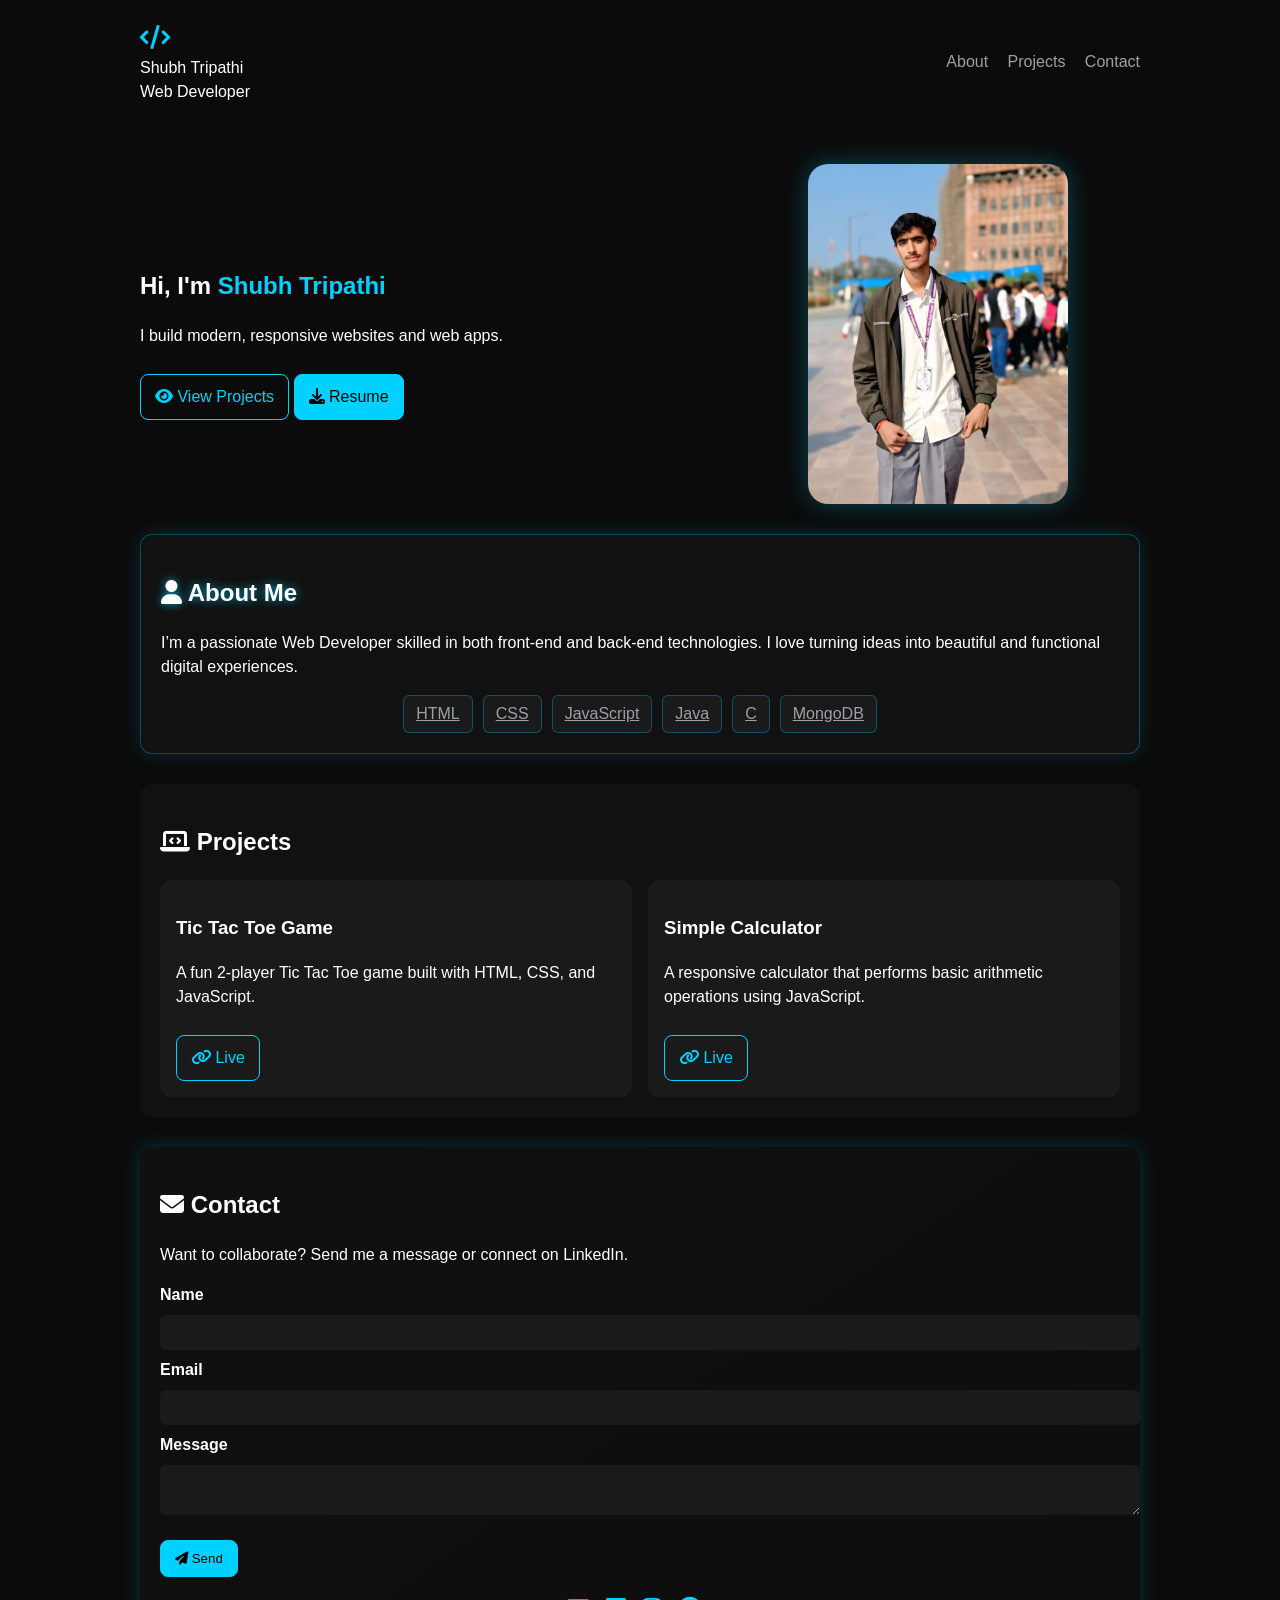
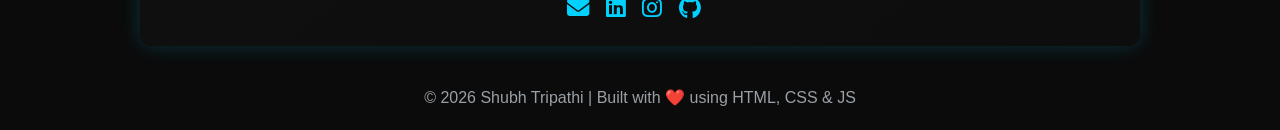
==== index.html @ 2902de12 "Add files via upload" ====
<!doctype html>
<html lang="en">
<head>
  <meta charset="utf-8">
  <meta name="viewport" content="width=device-width, initial-scale=1">
  <title>Shubh Tripathi | Web Developer Portfolio | HTML CSS JS MERN</title>

  <!-- 🌐 SEO Meta Tags -->
  <meta name="description" content="Official Portfolio of Shubh Tripathi — Web Developer from Lucknow skilled in HTML, CSS, JavaScript, Java, C, and MongoDB. Explore modern, responsive web projects.">
  <meta name="keywords" content="Shubh Tripathi, Portfolio, Web Developer, HTML, CSS, JavaScript, MERN Stack, Lucknow, Frontend Developer, Java, C, MongoDB, GitHub Portfolio">
  <meta name="author" content="Shubh Tripathi">

  <!-- 🌐 Open Graph / Facebook -->
  <meta property="og:title" content="Shubh Tripathi | Web Developer Portfolio">
  <meta property="og:description" content="Explore my responsive web projects, skills, and development work built using HTML, CSS, JS, and MongoDB.">
  <meta property="og:image" content="Portfolio_img.jpeg">
  <meta property="og:url" content="https://it-shubh.github.io/portfolio/">
  <meta property="og:type" content="website">

  <!-- 🐦 Twitter Card -->
  <meta name="twitter:card" content="summary_large_image">
  <meta name="twitter:title" content="Shubh Tripathi | Web Developer Portfolio">
  <meta name="twitter:description" content="Explore modern, responsive projects built by Shubh Tripathi using HTML, CSS, and JavaScript.">
  <meta name="twitter:image" content="Portfolio_img.jpeg">

  <!-- 📱 Icons + Fonts -->
  <link rel="icon" href="Portfolio_img.jpeg" type="image/jpeg">
  <link rel="stylesheet" href="https://cdnjs.cloudflare.com/ajax/libs/font-awesome/6.5.0/css/all.min.css">
  <link href="https://unpkg.com/aos@2.3.1/dist/aos.css" rel="stylesheet">
  <link rel="stylesheet" href="style.css">
</head>

<body>
  <div class="container">
    <!-- HEADER -->
    <header>
      <div class="brand">
        <div class="logo"><i class="fa-solid fa-code"></i></div>
        <div>
          <div class="name">Shubh Tripathi</div>
          <div class="title">Web Developer</div>
        </div>
      </div>
      <nav>
        <a href="#about">About</a>
        <a href="#projects">Projects</a>
        <a href="#contact">Contact</a>
      </nav>
    </header>

    <main>
      <!-- HERO SECTION -->
      <section class="hero reveal" data-aos="fade-up">
        <div class="hero-left">
          <h1>Hi, I'm <span class="accent">Shubh Tripathi</span></h1>
          <p class="tagline">I build modern, responsive websites and web apps.</p>
          <div class="cta">
            <a class="btn" href="#projects"><i class="fa-solid fa-eye"></i> View Projects</a>
            <a class="btn secondary" href="Shubh_Resume.pdf" download><i class="fa-solid fa-download"></i> Resume</a>
          </div>
        </div>
        <div class="hero-right">
          <img src="Portfolio_img.jpeg" alt="Shubh Tripathi Web Developer" class="profile-img zoomable">
        </div>
      </section>

      <!-- ABOUT SECTION -->
      <section id="about" class="card reveal zoomable" data-aos="fade-up">
        <h2><i class="fa-solid fa-user"></i> About Me</h2>
        <p>I’m a passionate Web Developer skilled in both front-end and back-end technologies. I love turning ideas into beautiful and functional digital experiences.</p>
        <div class="skills">
          <a href="html.html" class="skill">HTML</a>
          <a href="css.html" class="skill">CSS</a>
          <a href="javascript.html" class="skill">JavaScript</a>
          <a href="java.html" class="skill">Java</a>
          <a href="c.html" class="skill">C</a>
          <a href="mongodb.html" class="skill">MongoDB</a>
        </div>
      </section>

      <!-- PROJECTS SECTION -->
      <section id="projects" class="card reveal" data-aos="fade-up">
        <h2><i class="fa-solid fa-laptop-code"></i> Projects</h2>
        <div class="projects-grid">
          <div class="project">
            <h3>Tic Tac Toe Game</h3>
            <p>A fun 2-player Tic Tac Toe game built with HTML, CSS, and JavaScript.</p>
            <a class="btn" href="https://it-shubh.github.io/tic-tac-toe/" target="_blank"><i class="fa-solid fa-link"></i> Live</a>
          </div>
          <div class="project">
            <h3>Simple Calculator</h3>
            <p>A responsive calculator that performs basic arithmetic operations using JavaScript.</p>
            <a class="btn" href="https://it-shubh.github.io/calculatoor/" target="_blank"><i class="fa-solid fa-link"></i> Live</a>
          </div>
        </div>
      </section>

      <!-- CONTACT SECTION -->
      <section id="contact" class="card contact-card reveal" data-aos="fade-up">
        <h2><i class="fa-solid fa-envelope"></i> Contact</h2>
        <p>Want to collaborate? Send me a message or connect on LinkedIn.</p>
        <form id="contactForm" action="https://formspree.io/f/mpqjbrrz" method="POST">
          <label for="name">Name</label>
          <input id="name" name="name" type="text" required>
          <label for="email">Email</label>
          <input id="email" name="email" type="email" required>
          <label for="message">Message</label>
          <textarea id="message" name="message" required></textarea>
          <button type="submit" class="btn secondary"><i class="fa-solid fa-paper-plane"></i> Send</button>
          <div id="formStatus"></div>
        </form>
        <div class="socials">
          <a href="mailto:sstripathi500@gmail.com"><i class="fa-solid fa-envelope"></i></a>
          <a href="https://www.linkedin.com/in/shubhsandeeptripathi" target="_blank"><i class="fa-brands fa-linkedin"></i></a>
          <a href="https://www.instagram.com/shubhstripathi" target="_blank"><i class="fa-brands fa-instagram"></i></a>
          <a href="https://github.com/It-Shubh" target="_blank"><i class="fa-brands fa-github"></i></a>
        </div>
      </section>
    </main>

    <footer>© <span id="year"></span> Shubh Tripathi | Built with ❤️ using HTML, CSS & JS</footer>
  </div>

  <!-- JS -->
  <script src="https://unpkg.com/aos@2.3.1/dist/aos.js"></script>
  <script src="script.js"></script>
  <script>AOS.init({duration:1000,once:true});document.getElementById("year").textContent=new Date().getFullYear();</script>
</body>
</html>
---- style.css ----
html { scroll-behavior: smooth; }

:root {
  --bg: #0b0b0b;
  --card: #111;
  --accent: #00d1ff;
  --muted: #9aa0a6;
  --radius: 12px;
  --font: "Poppins", sans-serif;
}

body {
  margin: 0;
  background: var(--bg);
  color: #fff;
  font-family: var(--font);
  line-height: 1.5;
}

.container { max-width: 1000px; margin: auto; padding: 20px; }

header {
  display: flex;
  justify-content: space-between;
  align-items: center;
}

nav a {
  color: var(--muted);
  margin-left: 15px;
  text-decoration: none;
  font-weight: 500;
}
nav a:hover { color: var(--accent); }

.logo { color: var(--accent); font-size: 1.5rem; }

.hero {
  display: flex;
  align-items: center;
  justify-content: space-between;
  gap: 40px;
  margin-top: 60px;
  flex-wrap: wrap;
}
.hero-left { flex: 1 1 55%; }
.hero-right { flex: 1 1 40%; display: flex; justify-content: center; }

.profile-img {
  width: 260px;
  height: 340px;
  object-fit: cover;
  border-radius: 20px;
  box-shadow: 0 0 25px rgba(0, 209, 255, 0.3);
  transition: transform 0.3s ease, box-shadow 0.3s ease;
}
.profile-img:hover {
  transform: scale(1.08);
  box-shadow: 0 0 35px rgba(0, 209, 255, 0.6);
}

@media (max-width: 768px) {
  .hero { flex-direction: column-reverse; text-align: center; }
  .hero-left, .hero-right { flex: 1 1 100%; }
  .profile-img { width: 220px; height: 300px; }
}

.btn {
  background: transparent;
  border: 1px solid var(--accent);
  color: var(--accent);
  padding: 10px 14px;
  border-radius: 8px;
  text-decoration: none;
  display: inline-block;
  margin-top: 10px;
  transition: 0.3s;
}
.btn:hover { background: var(--accent); color: #000; }
.btn.secondary { background: var(--accent); color: #000; }

.card {
  background: var(--card);
  padding: 20px;
  border-radius: var(--radius);
  margin-top: 30px;
}

/* 🌟 ABOUT SECTION SPECIAL GLOW */
#about {
  position: relative;
  border: 1px solid rgba(0, 209, 255, 0.3);
  box-shadow: 0 0 20px rgba(0, 209, 255, 0.15);
  transition: box-shadow 0.5s ease;
  overflow: hidden;
}

#about:hover {
  box-shadow: 0 0 30px rgba(0, 209, 255, 0.4);
}

#about h2 {
  text-shadow: 0 0 10px rgba(0, 209, 255, 0.7);
  animation: glowPulse 2.5s infinite alternate;
}

@keyframes glowPulse {
  from { text-shadow: 0 0 8px rgba(0, 209, 255, 0.4); }
  to { text-shadow: 0 0 20px rgba(0, 209, 255, 0.9); }
}

.skills {
  display: flex;
  flex-wrap: wrap;
  gap: 10px;
  justify-content: center;
}

.skill {
  background: #1a1a1a;
  padding: 6px 12px;
  border-radius: 6px;
  color: var(--muted);
  border: 1px solid rgba(0, 209, 255, 0.3);
  transition: 0.3s ease;
}
.skill:hover {
  color: #fff;
  box-shadow: 0 0 12px rgba(0, 209, 255, 0.5);
  transform: scale(1.1);
}

.projects-grid {
  display: grid;
  grid-template-columns: repeat(auto-fit, minmax(220px, 1fr));
  gap: 16px;
}

.project {
  background: #1a1a1a;
  padding: 16px;
  border-radius: var(--radius);
  transition: 0.3s ease;
}
.project:hover {
  box-shadow: 0 0 20px rgba(0, 209, 255, 0.4);
  transform: translateY(-5px);
}

.contact-card {
  background: linear-gradient(145deg, #101010, #0d0d0d);
  box-shadow: 0 0 20px rgba(0, 209, 255, 0.2);
  animation: bounceIn 1.2s ease;
}
@keyframes bounceIn {
  0% { transform: translateY(100px); opacity: 0; }
  60% { transform: translateY(-15px); opacity: 1; }
  80% { transform: translateY(5px); }
  100% { transform: translateY(0); }
}

label { font-weight: bold; }
input, textarea {
  width: 100%;
  background: #1a1a1a;
  border: none;
  color: #fff;
  padding: 10px;
  border-radius: 6px;
  margin: 8px 0;
}
textarea { resize: vertical; }

footer {
  text-align: center;
  margin-top: 40px;
  color: var(--muted);
}

.accent { color: var(--accent); }

.socials { margin-top: 15px; text-align: center; }
.socials a {
  color: var(--accent);
  margin-right: 12px;
  font-size: 1.4rem;
  transition: 0.3s;
}
.socials a:hover { color: #fff; }

.reveal {
  opacity: 0;
  transform: translateY(50px);
  transition: all 0.8s ease;
}
.reveal.active {
  opacity: 1;
  transform: translateY(0);
}
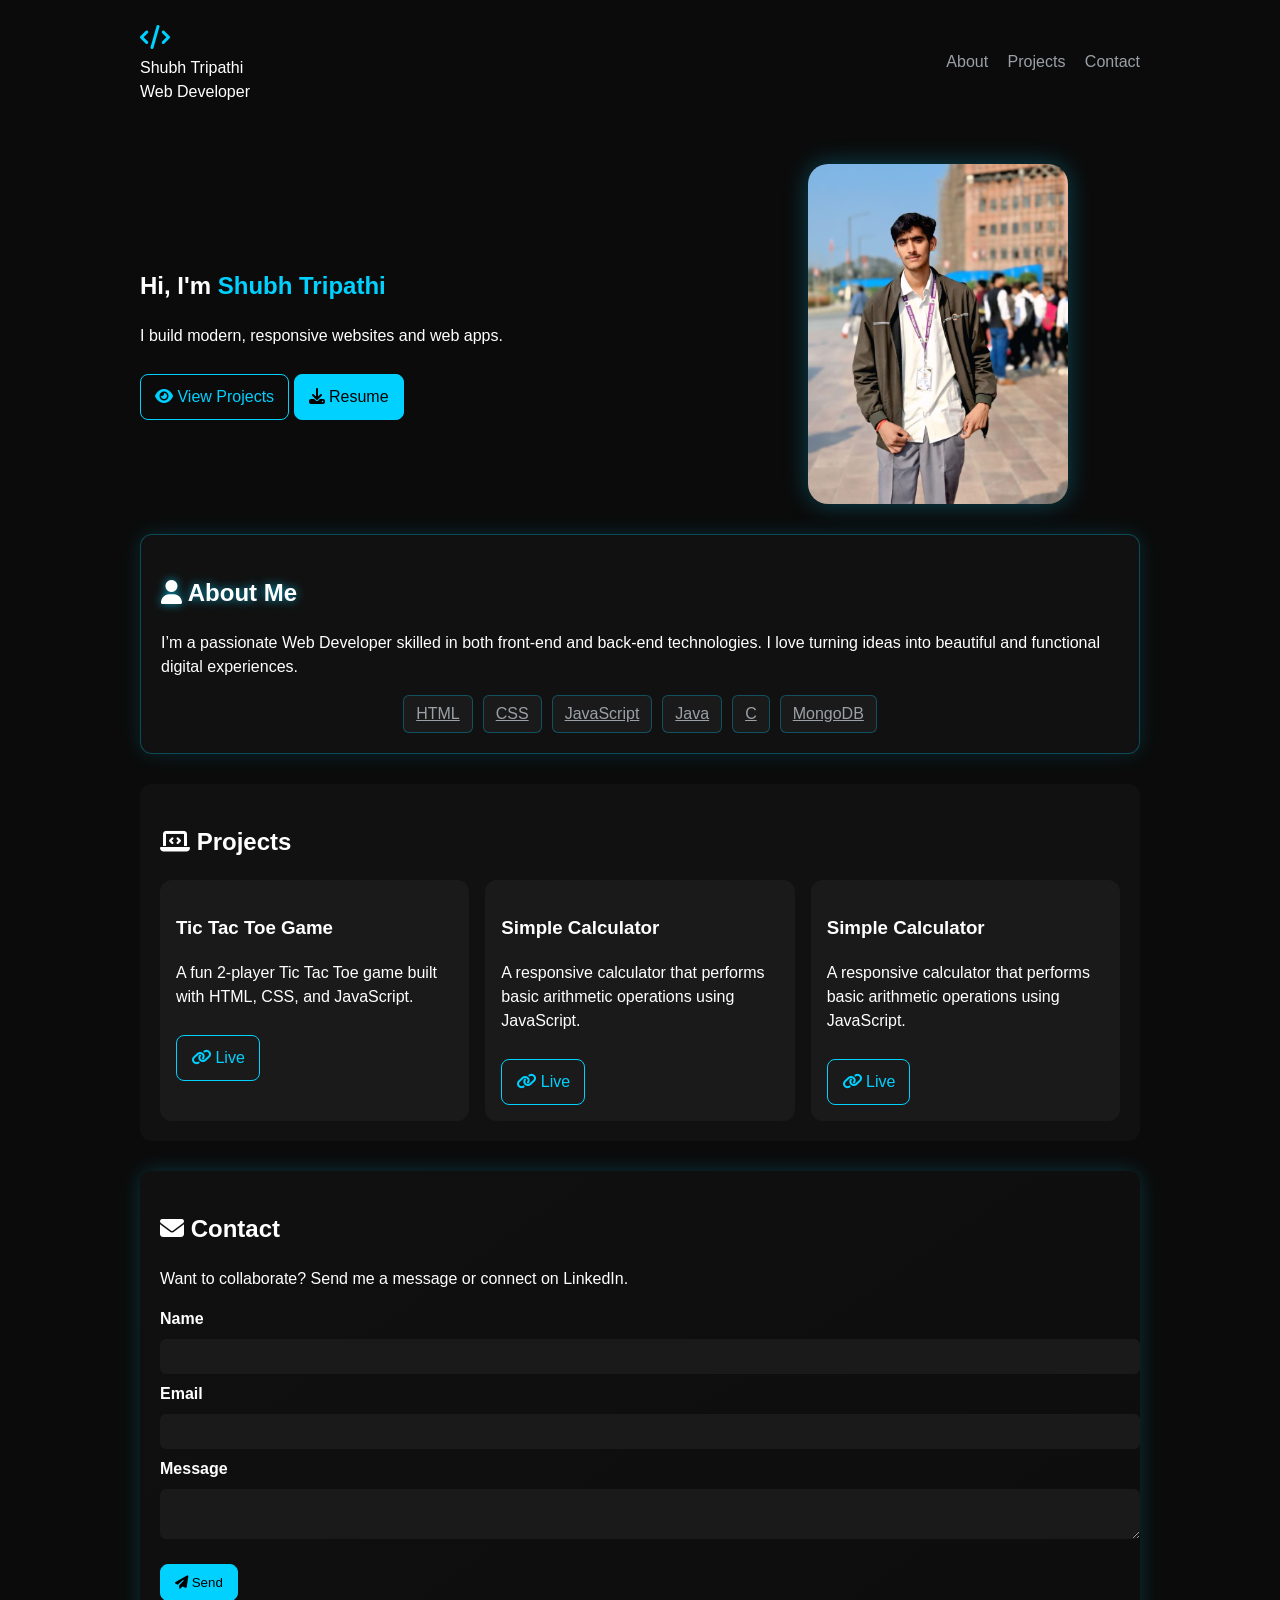
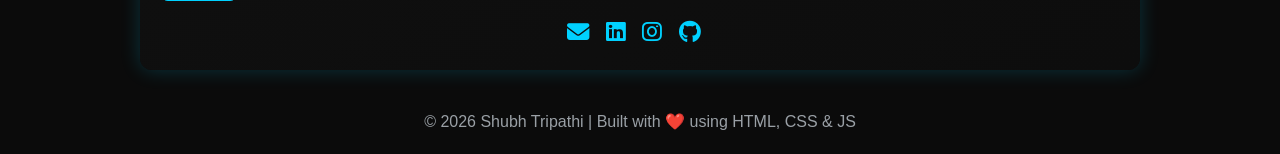
==== commit 7b38f332: "Update index.html" ====
--- a/index.html
+++ b/index.html
@@ -92,6 +92,11 @@
             <p>A responsive calculator that performs basic arithmetic operations using JavaScript.</p>
             <a class="btn" href="https://it-shubh.github.io/calculatoor/" target="_blank"><i class="fa-solid fa-link"></i> Live</a>
           </div>
+           <div class="project">
+            <h3>Simple Calculator</h3>
+            <p>A responsive calculator that performs basic arithmetic operations using JavaScript.</p>
+            <a class="btn" href="https://it-shubh.github.io/Holiii/" target="_blank"><i class="fa-solid fa-link"></i> Live</a>
+          </div>
         </div>
       </section>
 
@@ -126,4 +131,4 @@
   <script src="script.js"></script>
   <script>AOS.init({duration:1000,once:true});document.getElementById("year").textContent=new Date().getFullYear();</script>
 </body>
-</html>+</html>
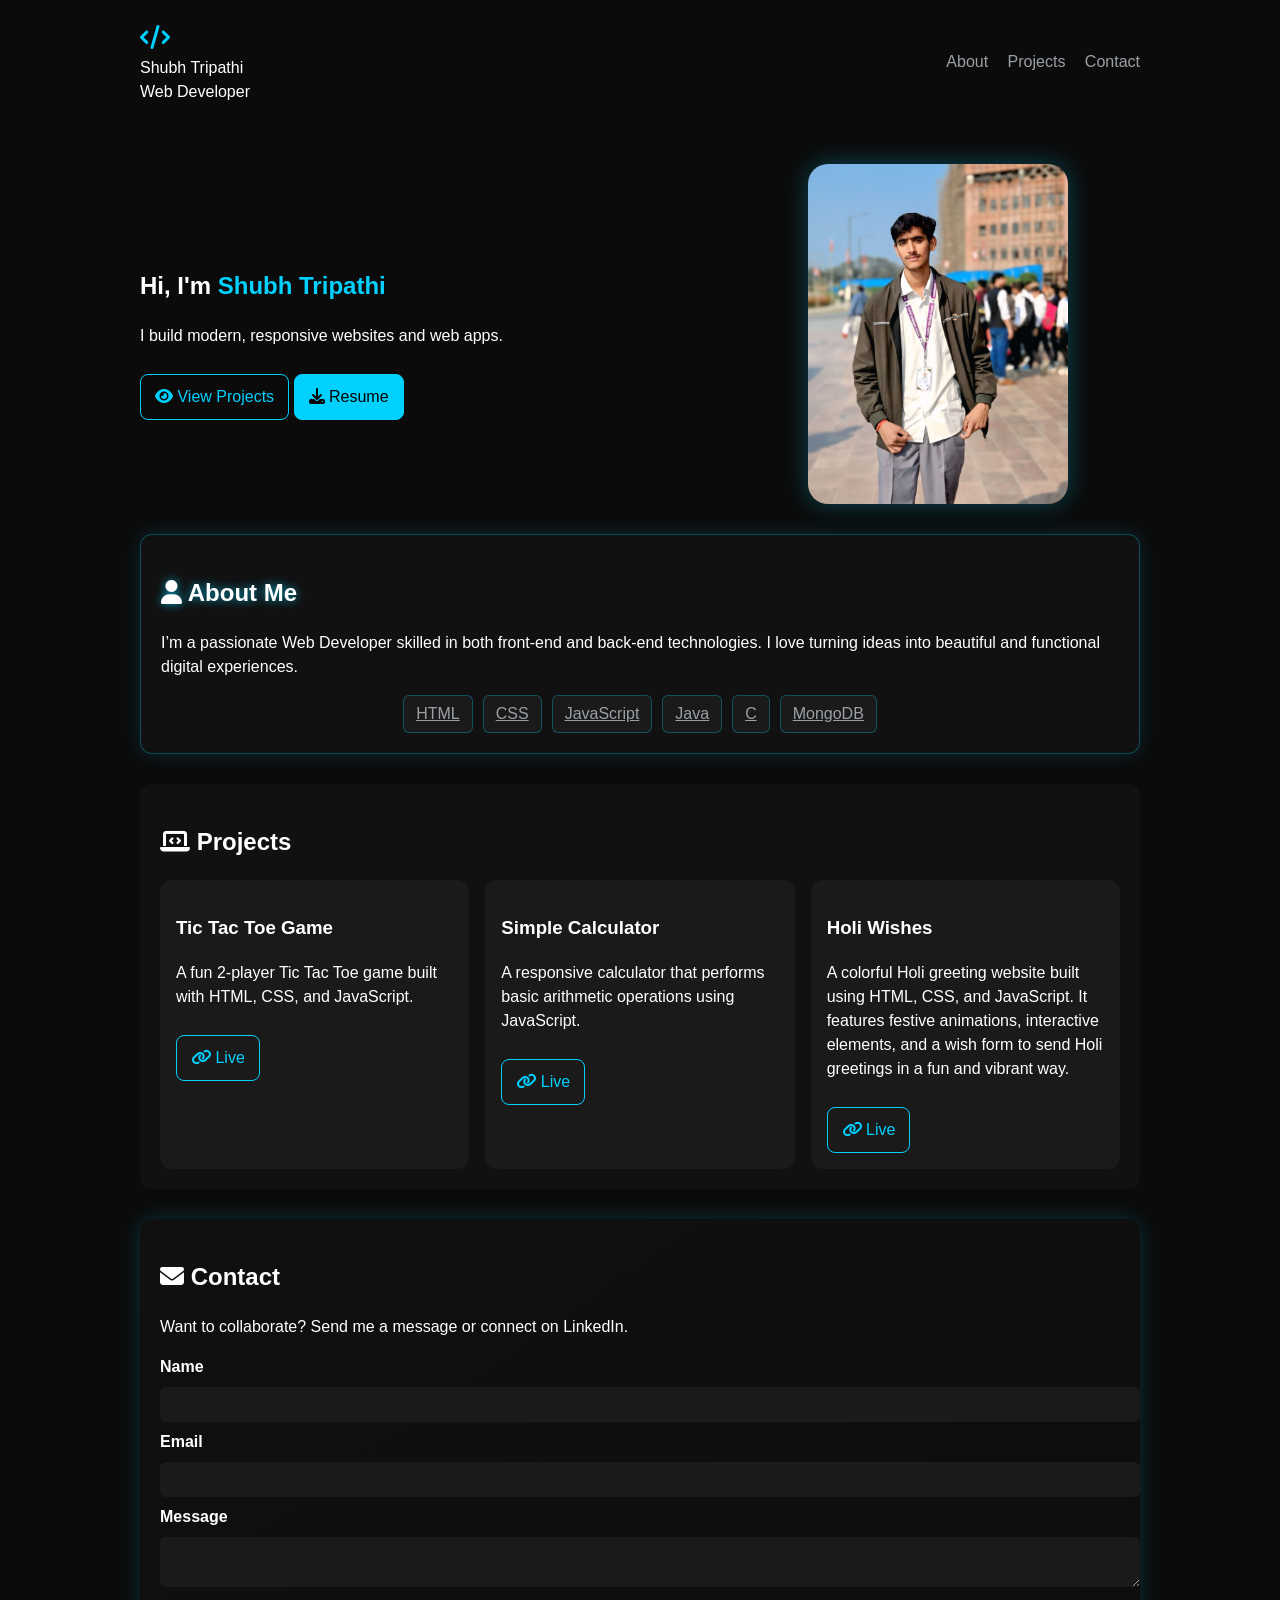
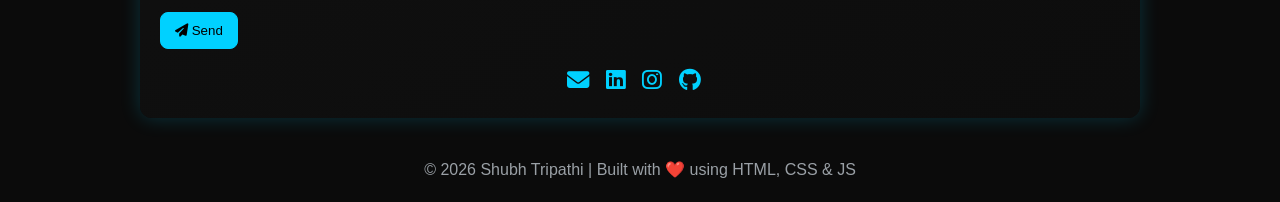
==== commit 6f298b0a: "Update index.html" ====
--- a/index.html
+++ b/index.html
@@ -93,8 +93,8 @@
             <a class="btn" href="https://it-shubh.github.io/calculatoor/" target="_blank"><i class="fa-solid fa-link"></i> Live</a>
           </div>
            <div class="project">
-            <h3>Simple Calculator</h3>
-            <p>A responsive calculator that performs basic arithmetic operations using JavaScript.</p>
+            <h3>Holi Wishes</h3>
+            <p>A colorful Holi greeting website built using HTML, CSS, and JavaScript. It features festive animations, interactive elements, and a wish form to send Holi greetings in a fun and vibrant way.</p>
             <a class="btn" href="https://it-shubh.github.io/Holiii/" target="_blank"><i class="fa-solid fa-link"></i> Live</a>
           </div>
         </div>
